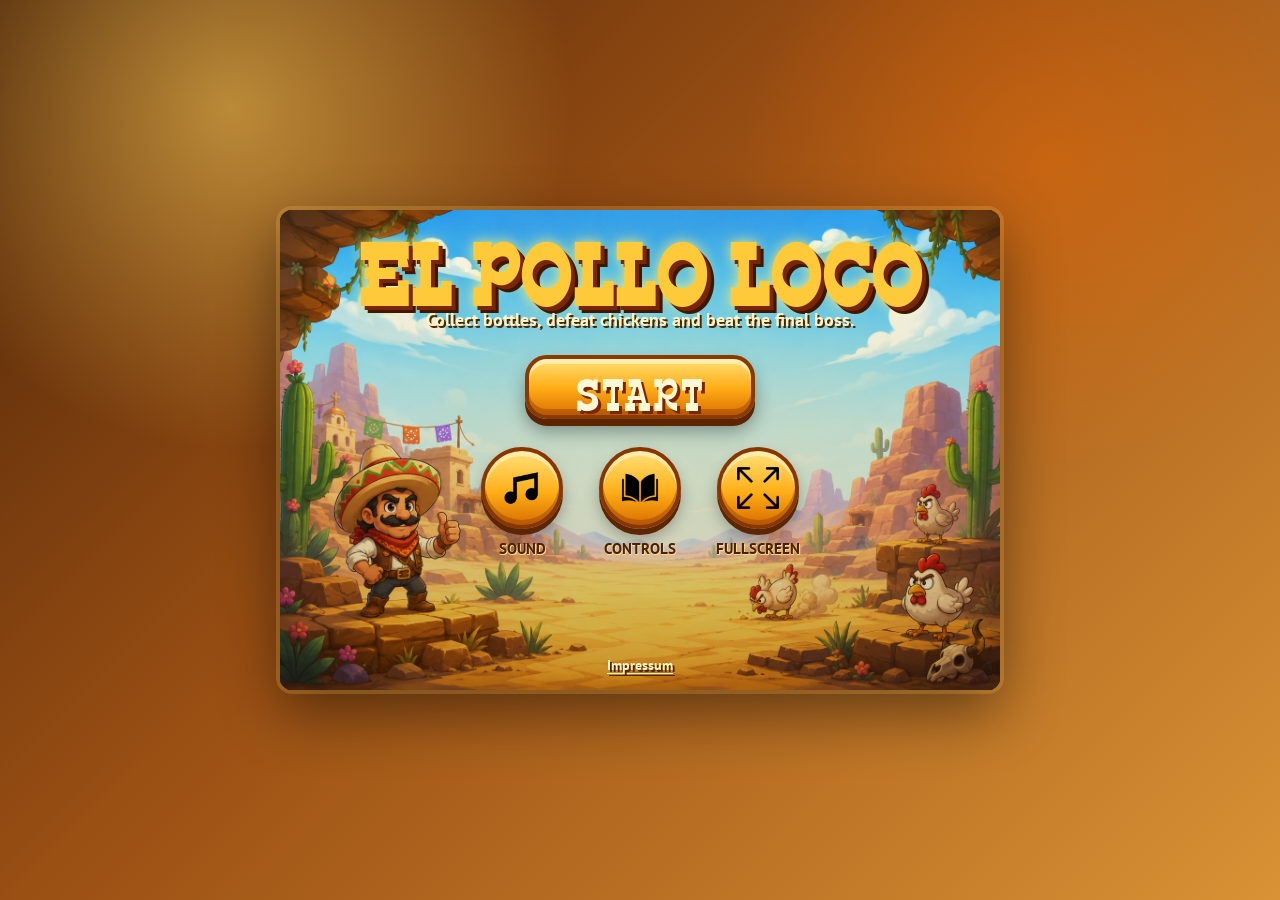
==== index.html @ 1c361ea6 "add accessible impressum page" ====
<!doctype html>
<html lang="en">
  <head>
    <meta charset="UTF-8" />

    <meta name="viewport" content="width=device-width, initial-scale=1.0" />

    <title>El Pollo Loco</title>

    <link
      rel="icon"
      type="image/png"
      href="./favicon/favicon-96x96.png"
      sizes="96x96"
    />

    <link rel="icon" type="image/svg+xml" href="./favicon/favicon.svg" />

    <link rel="shortcut icon" href="./favicon/favicon.ico" />

    <link
      rel="apple-touch-icon"
      sizes="180x180"
      href="./favicon/apple-touch-icon.png"
    />

    <meta name="apple-mobile-web-app-title" content="El Pollo Loco" />

    <link rel="manifest" href="./favicon/site.webmanifest" />

    <link rel="stylesheet" href="./style.css" />

    <link rel="stylesheet" href="./css/menu.css" />

    <link rel="stylesheet" href="./css/dialog.css" />

    <link rel="stylesheet" href="./css/responsive.css" />
  </head>

  <body onload="showStartScreen()">
    <div id="game-container">
      <canvas id="canvas" width="720" height="480" tabindex="0"></canvas>

      <button
        id="game-sound-button"
        class="game-sound-button hidden"
        type="button"
        aria-label="Turn sound off"
        aria-pressed="false"
        title="Turn sound off"
        onclick="toggleSound()"
      >
        <img id="game-sound-icon" src="symbols/music_on.png" alt="" />
      </button>

      <div id="game-overlay" class="game-overlay">
        <div class="menu-layer">
          <h1 id="overlay-title" class="game-title">El Pollo Loco</h1>

          <p id="overlay-message" class="game-subtitle">
            Collect bottles, defeat chickens and beat the final boss.
          </p>

          <div class="main-actions">
            <button
              id="start-button"
              class="menu-button start-button"
              type="button"
              onclick="startGame()"
            >
              Start
            </button>

            <button
              id="restart-button"
              class="menu-button hidden"
              type="button"
              onclick="restartGame()"
            >
              Restart
            </button>

            <button
              id="home-button"
              class="menu-button hidden"
              type="button"
              onclick="goToHomeScreen()"
            >
              Home
            </button>
          </div>

          <div class="round-actions">
            <button
              id="sound-button"
              class="round-button"
              type="button"
              aria-label="Turn sound off"
              aria-pressed="false"
              title="Turn sound off"
              onclick="toggleSound()"
            >
              <img id="sound-icon" src="symbols/music_on.png" alt="" />

              <span>Sound</span>
            </button>

            <button
              id="controls-button"
              class="round-button"
              type="button"
              aria-label="Show controls"
              aria-controls="controls-dialog"
              aria-expanded="false"
              title="Show controls"
              onclick="toggleControlsDialog()"
            >
              <img src="symbols/help_open.png" alt="" />

              <span>Controls</span>
            </button>

            <button
              id="fullscreen-button"
              class="round-button"
              type="button"
              aria-label="Enter fullscreen"
              title="Enter fullscreen"
              onclick="toggleFullscreen()"
            >
              <img
                id="fullscreen-icon"
                src="symbols/enter-fullscreen.png"
                alt=""
              />

              <span>Fullscreen</span>
            </button>
          </div>

          <a class="legal-link" href="./impressum.html">Impressum</a>
        </div>

        <div
          id="controls-dialog"
          class="controls-dialog hidden"
          role="dialog"
          aria-modal="true"
          aria-labelledby="controls-dialog-title"
          tabindex="-1"
          onclick="handleControlsBackdropClick(event)"
          onkeydown="handleControlsDialogKeydown(event)"
        >
          <div class="controls-card">
            <button
              id="controls-close-button"
              class="controls-close-button"
              type="button"
              aria-label="Close controls"
              title="Close controls"
              onclick="closeControlsDialog()"
            >
              ×
            </button>

            <h2 id="controls-dialog-title">Controls</h2>

            <p class="controls-description">
              Use the keyboard or touch buttons to help Pepe defeat the
              chickens.
            </p>

            <div class="controls-content">
              <div class="control-group">
                <strong>Move</strong>

                <div class="key-row">
                  <span class="key">←</span>
                  <span class="key">→</span>
                </div>

                <p>Walk left or right</p>
              </div>

              <div class="control-group">
                <strong>Jump</strong>

                <div class="key-row">
                  <span class="key wide-key"> Space </span>
                </div>

                <p>Jump on enemies</p>
              </div>

              <div class="control-group">
                <strong>Throw</strong>

                <div class="key-row">
                  <span class="key">D</span>
                </div>

                <p>Throw a bottle</p>
              </div>
            </div>

            <p class="controls-hint">
              Collect bottles before fighting the endboss.
            </p>
          </div>
        </div>
      </div>

      <div id="touch-controls" class="touch-controls">
        <div class="touch-group touch-left">
          <button
            class="touch-button"
            type="button"
            data-icon="‹"
            aria-label="Move left"
            onpointerdown="setTouchKey('LEFT', true, event)"
            onpointerup="setTouchKey('LEFT', false, event)"
            onpointerleave="setTouchKey('LEFT', false, event)"
            onpointercancel="setTouchKey('LEFT', false, event)"
          ></button>

          <button
            class="touch-button"
            type="button"
            data-icon="›"
            aria-label="Move right"
            onpointerdown="setTouchKey('RIGHT', true, event)"
            onpointerup="setTouchKey('RIGHT', false, event)"
            onpointerleave="setTouchKey('RIGHT', false, event)"
            onpointercancel="setTouchKey('RIGHT', false, event)"
          ></button>
        </div>

        <div class="touch-group touch-right">
          <button
            class="touch-button"
            type="button"
            data-icon="▲"
            aria-label="Jump"
            onpointerdown="setTouchKey('JUMP', true, event)"
            onpointerup="setTouchKey('JUMP', false, event)"
            onpointerleave="setTouchKey('JUMP', false, event)"
            onpointercancel="setTouchKey('JUMP', false, event)"
          ></button>

          <button
            class="touch-button throw-button"
            type="button"
            data-icon="D"
            aria-label="Throw bottle"
            onpointerdown="setTouchKey('THROW', true, event)"
            onpointerup="setTouchKey('THROW', false, event)"
            onpointerleave="setTouchKey('THROW', false, event)"
            onpointercancel="setTouchKey('THROW', false, event)"
          ></button>
        </div>
      </div>
    </div>

    <div id="rotate-message" class="rotate-message">
      <div class="rotate-card">
        <div class="rotate-icon">↻</div>

        <h2>Rotate to landscape</h2>

        <p>Please turn your phone horizontally to play.</p>
      </div>
    </div>

    <script src="models/drawable-object.class.js"></script>
    <script src="models/movable-object.class.js"></script>
    <script src="models/background.class.js"></script>
    <script src="models/cloud.class.js"></script>
    <script src="models/chicken.class.js"></script>
    <script src="models/chick.class.js"></script>
    <script src="models/endboss.class.js"></script>
    <script src="models/statusbar.class.js"></script>
    <script src="models/throwable-object.class.js"></script>
    <script src="models/collectable-object.class.js"></script>
    <script src="models/character.class.js"></script>
    <script src="models/keyboard.class.js"></script>
    <script src="models/level.class.js"></script>
    <script src="models/collision-manager.class.js"></script>
    <script src="models/world.class.js"></script>
    <script src="levels/level1.js"></script>
    <script src="js/audio-manager.js"></script>
    <script src="js/game.js"></script>
    <script src="js/game-ui.js"></script>
  </body>
</html>
---- style.css ----
@font-face {
  font-family: "GameFont";
  src: url("./fonts/edmunds/edmunds.ttf") format("truetype");
}

@font-face {
  font-family: "GameText";
  src: url("./fonts/PT_Sans/PTSans-Bold.ttf") format("truetype");
}

* {
  margin: 0;
  padding: 0;
  box-sizing: border-box;
}

html,
body {
  width: 100%;
  height: 100%;
  overflow: hidden;
}

body {
  min-height: 100vh;
  min-height: 100dvh;
  display: flex;
  justify-content: center;
  align-items: center;
  font-family: GameText, Arial, Helvetica, sans-serif;
  background:
    radial-gradient(
      circle at 18% 12%,
      rgba(255, 210, 92, 0.55),
      transparent 26%
    ),
    radial-gradient(
      circle at 82% 18%,
      rgba(255, 111, 0, 0.35),
      transparent 24%
    ),
    linear-gradient(135deg, #4c2408 0%, #9a4f13 42%, #d99235 100%);
}

button {
  font: inherit;
}

button,
[role="button"] {
  cursor: pointer;
}

#game-container {
  position: relative;
  width: 720px;
  height: 480px;
  aspect-ratio: 3 / 2;
  overflow: hidden;
  border-radius: 12px;
  background:
    radial-gradient(
      circle at center,
      rgba(255, 187, 75, 0.18),
      transparent 45%
    ),
    linear-gradient(180deg, #6d3109, #1b0f06);
  box-shadow:
    0 0 0 4px rgba(255, 194, 87, 0.22),
    0 22px 60px rgba(0, 0, 0, 0.48);
}

canvas {
  display: block;
  width: 100%;
  height: 100%;
}

.hidden {
  display: none !important;
}
---- css/menu.css ----
.game-overlay {
  position: absolute;
  inset: 0;
  z-index: 10;
  display: flex;
  justify-content: center;
  align-items: center;
  background-position: center;
  background-size: cover;
  background-repeat: no-repeat;
}

.game-overlay::before {
  content: "";
  position: absolute;
  inset: 0;
  background: linear-gradient(
    180deg,
    rgba(255, 205, 90, 0.08),
    rgba(0, 0, 0, 0.2)
  );
}

.menu-layer {
  position: relative;
  z-index: 1;
  width: 100%;
  height: 100%;
  padding: 24px 0 18px;
  display: flex;
  flex-direction: column;
  align-items: center;
  text-align: center;
}

.game-title {
  font-family: GameFont, GameText, Arial, sans-serif;
  font-size: 76px;
  line-height: 0.9;
  letter-spacing: 2px;
  color: #ffca3a;
  text-transform: uppercase;
  text-shadow:
    4px 4px 0 #7a2600,
    7px 7px 0 #3f1700,
    0 0 14px rgba(255, 238, 120, 0.9);
}

.game-subtitle {
  max-width: 520px;
  margin-top: 6px;
  color: #fff4c2;
  font-size: 18px;
  text-shadow: 2px 2px 0 #4d2500;
}

.main-actions {
  margin-top: 24px;
  display: flex;
  justify-content: center;
  gap: 14px;
}

.menu-button {
  min-width: 230px;
  height: 64px;
  border: 4px solid #8a3900;
  border-radius: 22px;
  background: linear-gradient(180deg, #ffe174 0%, #ffad16 52%, #dc6f00 100%);
  color: #fff8d6;
  font-family: GameFont, GameText, Arial, sans-serif;
  font-size: 40px;
  letter-spacing: 2px;
  text-transform: uppercase;
  text-shadow: 3px 3px 0 #7a2600;
  box-shadow:
    inset 0 5px 0 rgba(255, 255, 255, 0.45),
    inset 0 -6px 0 rgba(118, 48, 0, 0.35),
    0 7px 0 #5c2400,
    0 12px 18px rgba(0, 0, 0, 0.35);
}

.menu-button:hover {
  transform: translateY(-2px);
  filter: brightness(1.08);
}

.menu-button:active {
  transform: translateY(4px);
  box-shadow:
    inset 0 4px 0 rgba(255, 255, 255, 0.35),
    inset 0 -4px 0 rgba(118, 48, 0, 0.35),
    0 3px 0 #5c2400;
}

.round-actions {
  margin-top: 28px;
  display: flex;
  justify-content: center;
  gap: 36px;
}

.round-button {
  position: relative;
  width: 82px;
  min-width: 82px;
  height: 82px;
  border: 4px solid #873600;
  border-radius: 50%;
  display: flex;
  justify-content: center;
  align-items: center;
  background: linear-gradient(180deg, #ffe27a 0%, #ffaf18 55%, #d96d00 100%);
  box-shadow:
    inset 0 5px 0 rgba(255, 255, 255, 0.4),
    inset 0 -5px 0 rgba(117, 47, 0, 0.35),
    0 6px 0 #5d2500,
    0 10px 15px rgba(0, 0, 0, 0.28);
}

.round-button:hover {
  transform: translateY(-2px);
  filter: brightness(1.08);
}

.round-button:active {
  transform: translateY(4px);
  box-shadow:
    inset 0 4px 0 rgba(255, 255, 255, 0.3),
    inset 0 -4px 0 rgba(117, 47, 0, 0.35),
    0 2px 0 #5d2500;
}

.round-button img {
  width: 42px;
  height: 42px;
  object-fit: contain;
  pointer-events: none;
}

.round-button span {
  position: absolute;
  top: 88px;
  left: 50%;
  transform: translateX(-50%);
  color: #4b2100;
  font-size: 15px;
  text-transform: uppercase;
  white-space: nowrap;
  text-shadow:
    1px 1px 0 #ffd987,
    0 1px 0 #ffd987;
}

.legal-link {
  position: absolute;
  bottom: 13px;
  left: 50%;
  transform: translateX(-50%);
  padding: 5px 12px;
  border-radius: 10px;
  color: #fff4c2;
  font-size: 14px;
  line-height: 1;
  text-decoration: underline;
  text-underline-offset: 3px;
  text-shadow: 2px 2px 0 #4d2500;
  transition:
    background-color 120ms ease,
    color 120ms ease;
}

.legal-link:hover {
  background: rgba(75, 33, 0, 0.65);
  color: #ffffff;
}

.legal-link:focus-visible {
  outline: 3px solid #fff3b4;
  outline-offset: 3px;
}

.game-sound-button {
  position: absolute;
  top: 12px;
  right: 12px;
  z-index: 7;
  width: 52px;
  height: 52px;
  border: 3px solid #873600;
  border-radius: 50%;
  display: flex;
  justify-content: center;
  align-items: center;
  background: linear-gradient(180deg, #ffe27a 0%, #ffaf18 55%, #d96d00 100%);
  cursor: pointer;
  touch-action: manipulation;
  -webkit-tap-highlight-color: transparent;
  box-shadow:
    inset 0 4px 0 rgba(255, 255, 255, 0.4),
    inset 0 -4px 0 rgba(117, 47, 0, 0.35),
    0 4px 0 #5d2500,
    0 8px 14px rgba(0, 0, 0, 0.3);
}

.game-sound-button:hover {
  transform: translateY(-1px);
  filter: brightness(1.08);
}

.game-sound-button:active {
  transform: translateY(3px);
  box-shadow:
    inset 0 3px 0 rgba(255, 255, 255, 0.3),
    inset 0 -3px 0 rgba(117, 47, 0, 0.35),
    0 1px 0 #5d2500;
}

.game-sound-button img {
  width: 29px;
  height: 29px;
  object-fit: contain;
  pointer-events: none;
}

@media (max-width: 760px) and (min-aspect-ratio: 1 / 1) {
  .legal-link {
    bottom: 8px;
    padding: 4px 10px;
    font-size: 12px;
  }
}
---- css/dialog.css ----
.controls-dialog {
  position: absolute;
  inset: 0;
  z-index: 20;
  padding: 24px;
  display: flex;
  justify-content: center;
  align-items: center;
  background: rgba(37, 16, 3, 0.76);
  backdrop-filter: blur(3px);
}

.controls-card {
  position: relative;
  width: min(520px, 100%);
  max-height: 100%;
  padding: 28px 30px 24px;
  overflow-y: auto;
  border: 4px solid #7e3a00;
  border-radius: 24px;
  background: linear-gradient(180deg, #ffe6a1 0%, #efb758 100%);
  color: #4b2100;
  text-align: center;
  box-shadow:
    inset 0 4px 0 rgba(255, 255, 255, 0.45),
    inset 0 -5px 0 rgba(117, 47, 0, 0.24),
    0 8px 0 #572200,
    0 18px 36px rgba(0, 0, 0, 0.45);
}

.controls-card h2 {
  margin: 0;
  color: #9a3600;
  font-family: GameFont, GameText, Arial, sans-serif;
  font-size: 44px;
  line-height: 1;
  letter-spacing: 2px;
  text-transform: uppercase;
  text-shadow: 2px 2px 0 #ffdb7a;
}

.controls-description {
  max-width: 400px;
  margin: 8px auto 20px;
  font-size: 16px;
  line-height: 1.4;
}

.controls-close-button {
  position: absolute;
  top: 10px;
  right: 12px;
  width: 42px;
  height: 42px;
  border: 3px solid #7e3a00;
  border-radius: 50%;
  background: linear-gradient(180deg, #ffcf55, #e57b00);
  color: #5c2400;
  font-size: 31px;
  font-weight: 900;
  line-height: 30px;
  box-shadow:
    inset 0 3px 0 rgba(255, 255, 255, 0.35),
    0 3px 0 #5c2400;
}

.controls-close-button:hover {
  filter: brightness(1.08);
}

.controls-close-button:active {
  transform: translateY(2px);
  box-shadow:
    inset 0 2px 0 rgba(255, 255, 255, 0.3),
    0 1px 0 #5c2400;
}

.controls-close-button:focus-visible,
.controls-dialog button:focus-visible {
  outline: 4px solid #fff3b4;
  outline-offset: 3px;
}

.controls-content {
  display: grid;
  grid-template-columns: repeat(3, minmax(0, 1fr));
  gap: 14px;
}

.control-group {
  min-height: 150px;
  padding: 16px 10px;
  border: 3px solid rgba(126, 58, 0, 0.7);
  border-radius: 16px;
  background: rgba(255, 244, 199, 0.72);
}

.control-group strong {
  display: block;
  margin-bottom: 12px;
  color: #7c2d00;
  font-size: 17px;
  letter-spacing: 1px;
  text-transform: uppercase;
}

.control-group p {
  margin-top: 13px;
  font-size: 13px;
  line-height: 1.3;
}

.key-row {
  min-height: 40px;
  display: flex;
  justify-content: center;
  align-items: center;
  gap: 7px;
}

.key {
  min-width: 42px;
  height: 36px;
  padding: 5px 10px;
  border: 3px solid #7a3900;
  border-radius: 9px;
  background: #fff2c6;
  color: #4b2100;
  font-size: 20px;
  line-height: 21px;
  box-shadow:
    inset 0 2px 0 rgba(255, 255, 255, 0.75),
    0 3px 0 #8b4a0a;
}

.wide-key {
  min-width: 92px;
}

.controls-hint {
  margin-top: 18px;
  padding: 9px 14px;
  border-radius: 12px;
  background: rgba(133, 58, 0, 0.12);
  font-size: 14px;
  line-height: 1.35;
}

@media (max-width: 760px) and (min-aspect-ratio: 1 / 1) {
  .controls-dialog {
    padding: 12px;
  }

  .controls-card {
    width: min(470px, 92%);
    padding: 16px 18px 14px;
  }

  .controls-card h2 {
    font-size: 32px;
  }

  .controls-description {
    margin-bottom: 12px;
    font-size: 13px;
  }

  .controls-close-button {
    top: 7px;
    right: 8px;
    width: 36px;
    height: 36px;
    font-size: 26px;
  }

  .controls-content {
    gap: 8px;
  }

  .control-group {
    min-height: 112px;
    padding: 10px 6px;
  }

  .control-group strong {
    margin-bottom: 7px;
    font-size: 14px;
  }

  .control-group p {
    margin-top: 8px;
    font-size: 11px;
  }

  .controls-hint {
    margin-top: 10px;
    padding: 6px 10px;
    font-size: 12px;
  }
}
---- css/responsive.css ----
.touch-controls {
  display: none;
  position: absolute;
  inset: 0;
  z-index: 5;
  pointer-events: none;
  user-select: none;
  touch-action: none;
}

.touch-group {
  position: absolute;
  bottom: max(18px, env(safe-area-inset-bottom));
  display: flex;
  gap: 18px;
  pointer-events: auto;
}

.touch-left {
  left: max(22px, env(safe-area-inset-left));
}

.touch-right {
  right: max(22px, env(safe-area-inset-right));
}

.touch-button {
  position: relative;
  width: 78px;
  height: 78px;
  border: 5px solid #873600;
  border-radius: 50%;
  background:
    radial-gradient(
      circle at 35% 25%,
      rgba(255, 255, 255, 0.58),
      transparent 28%
    ),
    linear-gradient(180deg, #ffe27a 0%, #ffaf18 55%, #d96d00 100%);
  color: #4b2100;
  font-family: GameText, Arial, sans-serif;
  user-select: none;
  touch-action: none;
  -webkit-tap-highlight-color: transparent;
  box-shadow:
    inset 0 5px 0 rgba(255, 255, 255, 0.35),
    inset 0 -6px 0 rgba(117, 47, 0, 0.38),
    0 7px 0 #5d2500,
    0 12px 18px rgba(0, 0, 0, 0.32);
}

.touch-button::before {
  content: attr(data-icon);
  position: absolute;
  inset: 0;
  padding-bottom: 5px;
  display: flex;
  justify-content: center;
  align-items: center;
  color: #4b2100;
  font-size: 52px;
  font-weight: 900;
  line-height: 1;
  text-shadow:
    2px 2px 0 rgba(255, 222, 130, 0.95),
    0 2px 0 rgba(255, 222, 130, 0.95);
}

.throw-button::before {
  padding-bottom: 1px;
  font-size: 31px;
  letter-spacing: 1px;
}

.touch-button:active {
  transform: translateY(5px) scale(0.96);
  filter: brightness(1.08);
  box-shadow:
    inset 0 4px 0 rgba(255, 255, 255, 0.25),
    inset 0 -4px 0 rgba(117, 47, 0, 0.35),
    0 3px 0 #5d2500,
    0 7px 12px rgba(0, 0, 0, 0.25);
}

.rotate-message {
  display: none;
  position: fixed;
  inset: 0;
  z-index: 999;
  justify-content: center;
  align-items: center;
  padding: 24px;
  background:
    radial-gradient(circle at top, rgba(255, 183, 3, 0.2), transparent 35%),
    linear-gradient(180deg, #1b0f06, #000);
  color: #fff;
  text-align: center;
}

.rotate-card {
  max-width: 340px;
  padding: 30px 26px;
  border: 4px solid #ffb703;
  border-radius: 24px;
  background: rgba(40, 20, 8, 0.92);
  box-shadow:
    inset 0 4px 0 rgba(255, 255, 255, 0.12),
    0 16px 44px rgba(0, 0, 0, 0.5);
}

.rotate-icon {
  margin-bottom: 14px;
  color: #ffcc4d;
  font-size: 64px;
  line-height: 1;
}

.rotate-card h2 {
  margin-bottom: 10px;
  color: #ffcc4d;
  font-size: 28px;
  text-transform: uppercase;
  text-shadow: 2px 2px 0 #4d2500;
}

.rotate-card p {
  color: #fff4c2;
  font-size: 17px;
  line-height: 1.4;
}

@media (max-aspect-ratio: 3 / 2) {
  #game-container {
    width: min(720px, 100vw);
    height: auto;
  }
}

@media (min-aspect-ratio: 3 / 2) {
  #game-container {
    width: auto;
    height: min(480px, 100vh);
    height: min(480px, 100dvh);
  }
}

@media (pointer: coarse) and (min-aspect-ratio: 1 / 1) {
  .touch-controls {
    display: block;
  }
}

@media (pointer: coarse) and (max-aspect-ratio: 1 / 1) {
  .rotate-message {
    display: flex;
  }

  #game-container {
    display: none;
  }
}

@media (pointer: fine) {
  .touch-controls {
    display: none;
  }
}

@media (max-width: 760px) and (min-aspect-ratio: 1 / 1) {
  .game-title {
    font-size: 52px;
  }

  .game-subtitle {
    font-size: 14px;
  }

  .main-actions {
    margin-top: 10px;
  }

  .menu-button {
    min-width: 180px;
    height: 52px;
    font-size: 30px;
  }

  .round-actions {
    margin-top: 16px;
    gap: 24px;
  }

  .round-button {
    width: 62px;
    min-width: 62px;
    height: 62px;
  }

  .round-button img {
    width: 32px;
    height: 32px;
  }

  .round-button span {
    top: 68px;
    font-size: 12px;
  }

  .game-sound-button {
    top: 8px;
    right: 8px;
    width: 44px;
    height: 44px;
  }

  .game-sound-button img {
    width: 25px;
    height: 25px;
  }

  .touch-group {
    bottom: max(14px, env(safe-area-inset-bottom));
    gap: 14px;
  }

  .touch-left {
    left: max(16px, env(safe-area-inset-left));
  }

  .touch-right {
    right: max(16px, env(safe-area-inset-right));
  }

  .touch-button {
    width: 68px;
    height: 68px;
  }

  .touch-button::before {
    padding-bottom: 5px;
    font-size: 46px;
  }

  .throw-button::before {
    padding-bottom: 1px;
    font-size: 28px;
  }
}

@media (max-height: 430px) and (pointer: coarse) and (min-aspect-ratio: 1 / 1) {
  .touch-button {
    width: 62px;
    height: 62px;
  }

  .touch-button::before {
    padding-bottom: 4px;
    font-size: 40px;
  }

  .throw-button::before {
    padding-bottom: 0;
    font-size: 24px;
  }

  .touch-group {
    bottom: max(10px, env(safe-area-inset-bottom));
  }
}
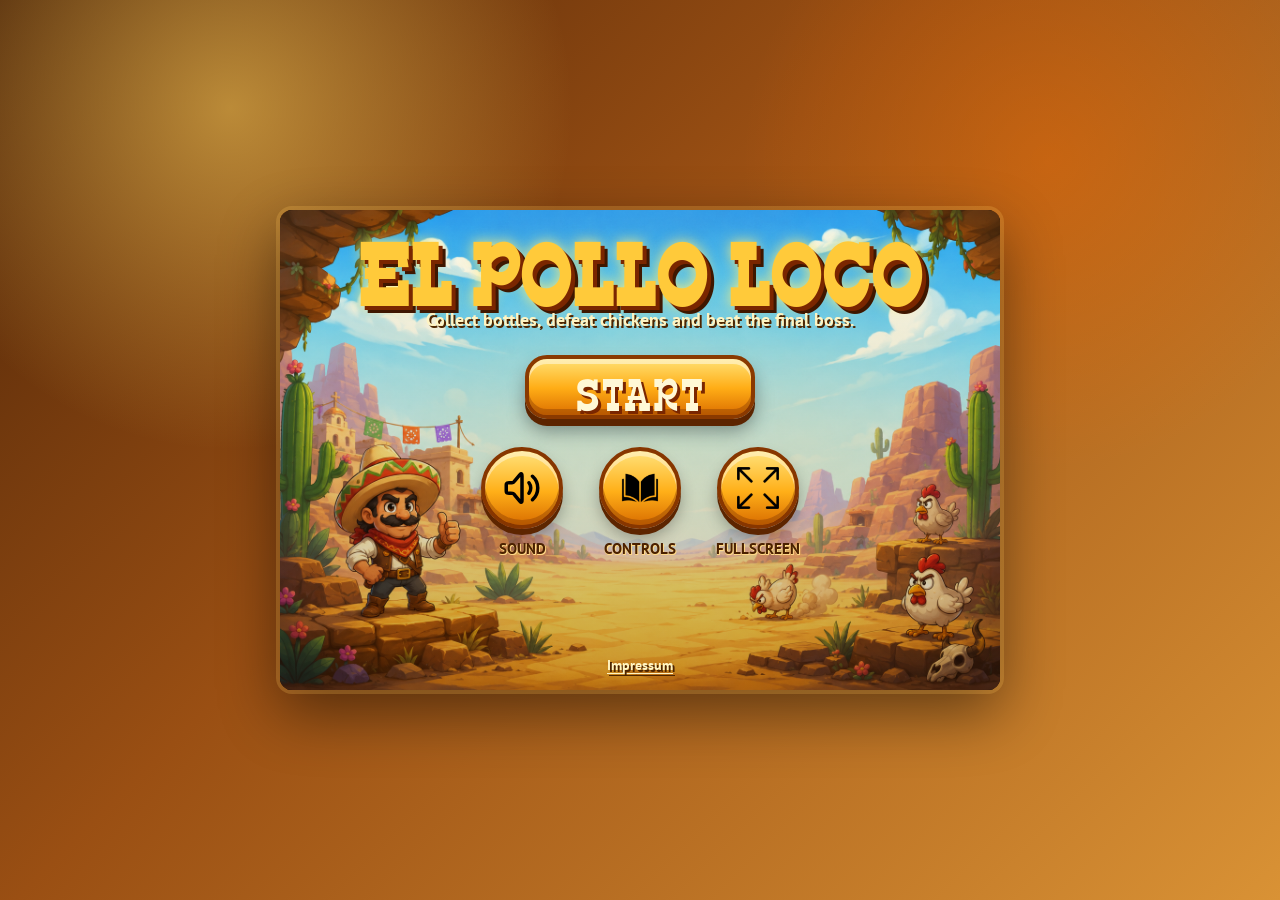
==== commit 4a3cd7e0: "feat: add pause menu and pause-safe game timers" ====
--- a/index.html
+++ b/index.html
@@ -40,6 +40,19 @@
   <body onload="showStartScreen()">
     <div id="game-container">
       <canvas id="canvas" width="720" height="480" tabindex="0"></canvas>
+
+      <button
+        id="game-menu-button"
+        class="game-menu-button hidden"
+        type="button"
+        aria-label="Pause game"
+        aria-controls="pause-dialog"
+        aria-expanded="false"
+        title="Pause game"
+        onclick="pauseGame()"
+      >
+        <img src="./img/symbol/pause.svg" alt="" />
+      </button>
 
       <button
         id="game-sound-button"
@@ -50,7 +63,7 @@
         title="Turn sound off"
         onclick="toggleSound()"
       >
-        <img id="game-sound-icon" src="symbols/music_on.png" alt="" />
+        <img id="game-sound-icon" src="./img/symbol/volume-on.svg" alt="" />
       </button>
 
       <div id="game-overlay" class="game-overlay">
@@ -100,7 +113,7 @@
               title="Turn sound off"
               onclick="toggleSound()"
             >
-              <img id="sound-icon" src="symbols/music_on.png" alt="" />
+              <img id="sound-icon" src="./img/symbol/volume-on.svg" alt="" />
 
               <span>Sound</span>
             </button>
@@ -206,6 +219,49 @@
             <p class="controls-hint">
               Collect bottles before fighting the endboss.
             </p>
+          </div>
+        </div>
+      </div>
+
+      <div
+        id="pause-dialog"
+        class="pause-dialog hidden"
+        role="dialog"
+        aria-modal="true"
+        aria-labelledby="pause-dialog-title"
+        tabindex="-1"
+        onkeydown="handlePauseDialogKeydown(event)"
+      >
+        <div class="pause-card">
+          <h2 id="pause-dialog-title">Paused</h2>
+
+          <p>The game is paused.</p>
+
+          <div class="pause-actions">
+            <button
+              id="resume-button"
+              class="pause-action-button"
+              type="button"
+              onclick="resumeGame()"
+            >
+              Resume
+            </button>
+
+            <button
+              class="pause-action-button"
+              type="button"
+              onclick="restartGame()"
+            >
+              Restart
+            </button>
+
+            <button
+              class="pause-action-button"
+              type="button"
+              onclick="goToHomeScreen()"
+            >
+              Home
+            </button>
           </div>
         </div>
       </div>
--- a/css/menu.css
+++ b/css/menu.css
@@ -223,10 +223,72 @@
   pointer-events: none;
 }
 
+.game-menu-button {
+  position: absolute;
+  top: 12px;
+  left: 12px;
+  z-index: 7;
+  width: 52px;
+  height: 52px;
+  border: 3px solid #873600;
+  border-radius: 50%;
+  display: flex;
+  justify-content: center;
+  align-items: center;
+  background: linear-gradient(180deg, #ffe27a 0%, #ffaf18 55%, #d96d00 100%);
+  color: #4b2100;
+  cursor: pointer;
+  touch-action: manipulation;
+  -webkit-tap-highlight-color: transparent;
+  box-shadow:
+    inset 0 4px 0 rgba(255, 255, 255, 0.4),
+    inset 0 -4px 0 rgba(117, 47, 0, 0.35),
+    0 4px 0 #5d2500,
+    0 8px 14px rgba(0, 0, 0, 0.3);
+}
+
+.game-menu-button img {
+  width: 29px;
+  height: 29px;
+  object-fit: contain;
+  pointer-events: none;
+}
+
+.game-menu-button:hover {
+  transform: translateY(-1px);
+  filter: brightness(1.08);
+}
+
+.game-menu-button:active {
+  transform: translateY(3px);
+  box-shadow:
+    inset 0 3px 0 rgba(255, 255, 255, 0.3),
+    inset 0 -3px 0 rgba(117, 47, 0, 0.35),
+    0 1px 0 #5d2500;
+}
+
+.game-sound-button:focus-visible,
+.game-menu-button:focus-visible {
+  outline: 4px solid #fff3b4;
+  outline-offset: 3px;
+}
+
 @media (max-width: 760px) and (min-aspect-ratio: 1 / 1) {
   .legal-link {
     bottom: 8px;
     padding: 4px 10px;
     font-size: 12px;
   }
-}
+
+  .game-menu-button {
+    top: 8px;
+    left: 8px;
+    width: 44px;
+    height: 44px;
+  }
+
+  .game-menu-button img {
+    width: 25px;
+    height: 25px;
+  }
+}
--- a/css/dialog.css
+++ b/css/dialog.css
@@ -198,3 +198,113 @@
     font-size: 12px;
   }
 }
+
+.pause-dialog {
+  position: absolute;
+  inset: 0;
+  z-index: 30;
+  padding: 24px;
+  display: flex;
+  justify-content: center;
+  align-items: center;
+  background: rgba(37, 16, 3, 0.78);
+  backdrop-filter: blur(4px);
+}
+
+.pause-card {
+  width: min(420px, 100%);
+  padding: 30px;
+  border: 4px solid #7e3a00;
+  border-radius: 24px;
+  background: linear-gradient(180deg, #ffe6a1 0%, #efb758 100%);
+  color: #4b2100;
+  text-align: center;
+  box-shadow:
+    inset 0 4px 0 rgba(255, 255, 255, 0.45),
+    inset 0 -5px 0 rgba(117, 47, 0, 0.24),
+    0 8px 0 #572200,
+    0 18px 36px rgba(0, 0, 0, 0.45);
+}
+
+.pause-card h2 {
+  color: #9a3600;
+  font-family: GameFont, GameText, Arial, sans-serif;
+  font-size: 52px;
+  line-height: 1;
+  letter-spacing: 2px;
+  text-transform: uppercase;
+  text-shadow: 2px 2px 0 #ffdb7a;
+}
+
+.pause-card p {
+  margin-top: 10px;
+  font-size: 17px;
+}
+
+.pause-actions {
+  margin-top: 24px;
+  display: flex;
+  flex-direction: column;
+  gap: 14px;
+}
+
+.pause-action-button {
+  width: 100%;
+  min-height: 54px;
+  border: 3px solid #7e3a00;
+  border-radius: 16px;
+  background: linear-gradient(180deg, #ffe174 0%, #ffad16 55%, #dc6f00 100%);
+  color: #fff8d6;
+  font-family: GameFont, GameText, Arial, sans-serif;
+  font-size: 30px;
+  letter-spacing: 1px;
+  text-transform: uppercase;
+  text-shadow: 2px 2px 0 #7a2600;
+  box-shadow:
+    inset 0 4px 0 rgba(255, 255, 255, 0.4),
+    0 4px 0 #5c2400;
+}
+
+.pause-action-button:hover {
+  transform: translateY(-1px);
+  filter: brightness(1.08);
+}
+
+.pause-action-button:active {
+  transform: translateY(3px);
+  box-shadow: 0 1px 0 #5c2400;
+}
+
+.pause-action-button:focus-visible {
+  outline: 4px solid #ffffff;
+  outline-offset: 3px;
+}
+
+@media (max-width: 760px) and (min-aspect-ratio: 1 / 1) {
+  .pause-dialog {
+    padding: 12px;
+  }
+
+  .pause-card {
+    width: min(350px, 90%);
+    padding: 20px;
+  }
+
+  .pause-card h2 {
+    font-size: 38px;
+  }
+
+  .pause-card p {
+    font-size: 14px;
+  }
+
+  .pause-actions {
+    margin-top: 16px;
+    gap: 10px;
+  }
+
+  .pause-action-button {
+    min-height: 44px;
+    font-size: 24px;
+  }
+}
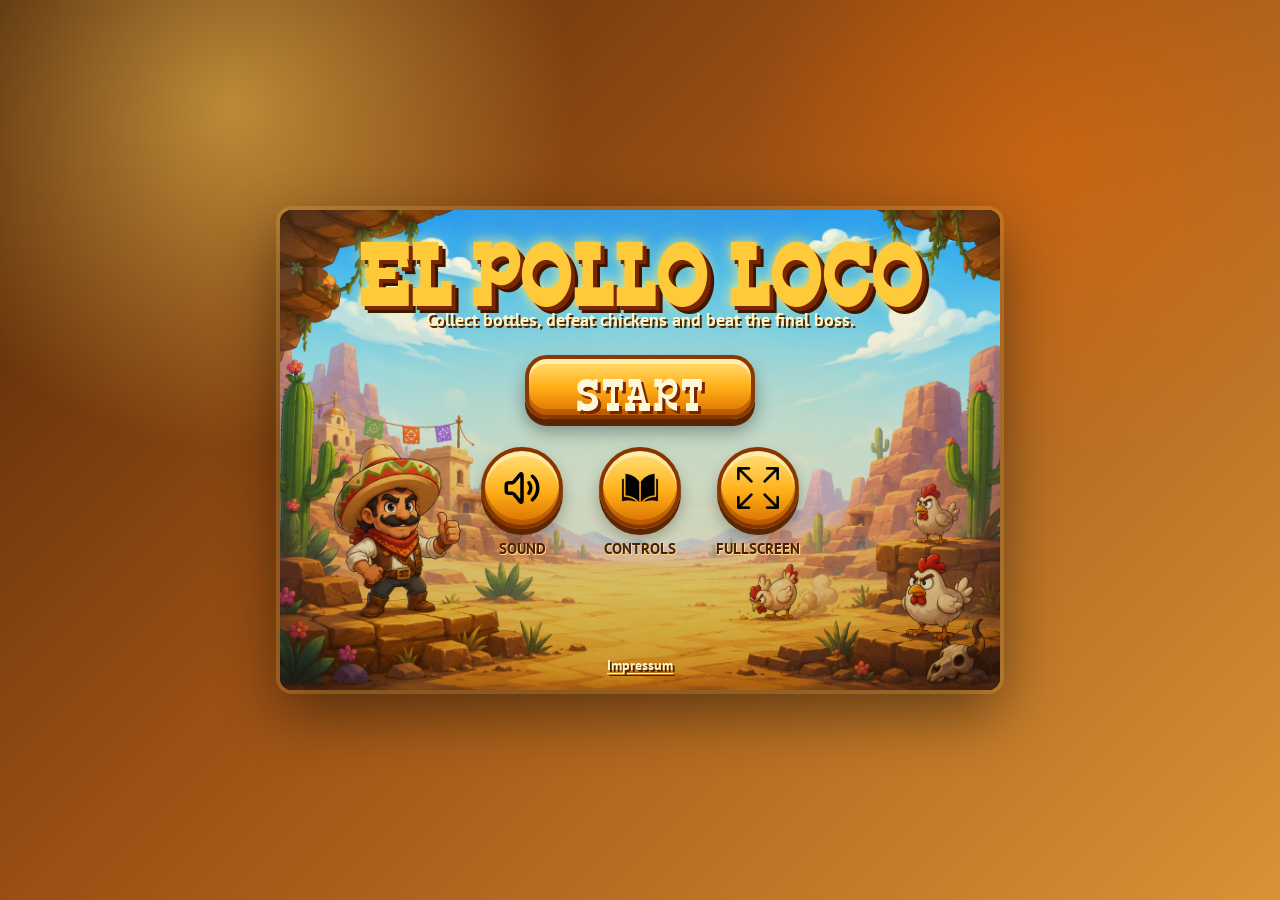
==== commit 4ba19edd: "fix: preserve aspect ratio and improve fullscreen layout" ====
--- a/index.html
+++ b/index.html
@@ -3,18 +3,19 @@
   <head>
     <meta charset="UTF-8" />
 
-    <meta name="viewport" content="width=device-width, initial-scale=1.0" />
+    <meta
+      name="viewport"
+      content="width=device-width, initial-scale=1.0, viewport-fit=cover"
+    />
 
     <title>El Pollo Loco</title>
 
     <link
       rel="icon"
       type="image/png"
+      sizes="96x96"
       href="./favicon/favicon-96x96.png"
-      sizes="96x96"
     />
-
-    <link rel="icon" type="image/svg+xml" href="./favicon/favicon.svg" />
 
     <link rel="shortcut icon" href="./favicon/favicon.ico" />
 
@@ -24,9 +25,9 @@
       href="./favicon/apple-touch-icon.png"
     />
 
+    <link rel="manifest" href="./favicon/site.webmanifest" />
+
     <meta name="apple-mobile-web-app-title" content="El Pollo Loco" />
-
-    <link rel="manifest" href="./favicon/site.webmanifest" />
 
     <link rel="stylesheet" href="./style.css" />
 
@@ -39,7 +40,209 @@
 
   <body onload="showStartScreen()">
     <div id="game-container">
-      <canvas id="canvas" width="720" height="480" tabindex="0"></canvas>
+      <div id="game-stage" class="game-stage">
+        <canvas id="canvas" width="720" height="480" tabindex="0"></canvas>
+
+        <div id="game-overlay" class="game-overlay">
+          <div class="menu-layer">
+            <h1 id="overlay-title" class="game-title">El Pollo Loco</h1>
+
+            <p id="overlay-message" class="game-subtitle">
+              Collect bottles, defeat chickens and beat the final boss.
+            </p>
+
+            <div class="main-actions">
+              <button
+                id="start-button"
+                class="menu-button start-button"
+                type="button"
+                onclick="startGame()"
+              >
+                Start
+              </button>
+
+              <button
+                id="restart-button"
+                class="menu-button hidden"
+                type="button"
+                onclick="restartGame()"
+              >
+                Restart
+              </button>
+
+              <button
+                id="home-button"
+                class="menu-button hidden"
+                type="button"
+                onclick="goToHomeScreen()"
+              >
+                Home
+              </button>
+            </div>
+
+            <div class="round-actions">
+              <button
+                id="sound-button"
+                class="round-button"
+                type="button"
+                aria-label="Turn sound off"
+                aria-pressed="false"
+                title="Turn sound off"
+                onclick="toggleSound()"
+              >
+                <img id="sound-icon" src="./img/symbol/volume-on.svg" alt="" />
+
+                <span>Sound</span>
+              </button>
+
+              <button
+                id="controls-button"
+                class="round-button"
+                type="button"
+                aria-label="Show controls"
+                aria-controls="controls-dialog"
+                aria-expanded="false"
+                title="Show controls"
+                onclick="toggleControlsDialog()"
+              >
+                <img src="symbols/help_open.png" alt="" />
+
+                <span>Controls</span>
+              </button>
+
+              <button
+                id="fullscreen-button"
+                class="round-button"
+                type="button"
+                aria-label="Enter fullscreen"
+                title="Enter fullscreen"
+                onclick="toggleFullscreen()"
+              >
+                <img
+                  id="fullscreen-icon"
+                  src="symbols/enter-fullscreen.png"
+                  alt=""
+                />
+
+                <span>Fullscreen</span>
+              </button>
+            </div>
+
+            <a class="legal-link" href="./impressum.html">Impressum</a>
+          </div>
+
+          <div
+            id="controls-dialog"
+            class="controls-dialog hidden"
+            role="dialog"
+            aria-modal="true"
+            aria-labelledby="controls-dialog-title"
+            tabindex="-1"
+            onclick="handleControlsBackdropClick(event)"
+            onkeydown="handleControlsDialogKeydown(event)"
+          >
+            <div class="controls-card">
+              <button
+                id="controls-close-button"
+                class="controls-close-button"
+                type="button"
+                aria-label="Close controls"
+                title="Close controls"
+                onclick="closeControlsDialog()"
+              >
+                ×
+              </button>
+
+              <h2 id="controls-dialog-title">Controls</h2>
+
+              <p class="controls-description">
+                Use the keyboard or touch buttons to help Pepe defeat the
+                chickens.
+              </p>
+
+              <div class="controls-content">
+                <div class="control-group">
+                  <strong>Move</strong>
+
+                  <div class="key-row">
+                    <span class="key">←</span>
+                    <span class="key">→</span>
+                  </div>
+
+                  <p>Walk left or right</p>
+                </div>
+
+                <div class="control-group">
+                  <strong>Jump</strong>
+
+                  <div class="key-row">
+                    <span class="key wide-key"> Space </span>
+                  </div>
+
+                  <p>Jump on enemies</p>
+                </div>
+
+                <div class="control-group">
+                  <strong>Throw</strong>
+
+                  <div class="key-row">
+                    <span class="key">D</span>
+                  </div>
+
+                  <p>Throw a bottle</p>
+                </div>
+              </div>
+
+              <p class="controls-hint">
+                Collect bottles before fighting the endboss.
+              </p>
+            </div>
+          </div>
+        </div>
+
+        <div
+          id="pause-dialog"
+          class="pause-dialog hidden"
+          role="dialog"
+          aria-modal="true"
+          aria-labelledby="pause-dialog-title"
+          tabindex="-1"
+          onkeydown="handlePauseDialogKeydown(event)"
+        >
+          <div class="pause-card">
+            <h2 id="pause-dialog-title">Paused</h2>
+
+            <p>The game is paused.</p>
+
+            <div class="pause-actions">
+              <button
+                id="resume-button"
+                class="pause-action-button"
+                type="button"
+                onclick="resumeGame()"
+              >
+                Resume
+              </button>
+
+              <button
+                class="pause-action-button"
+                type="button"
+                onclick="restartGame()"
+              >
+                Restart
+              </button>
+
+              <button
+                class="pause-action-button"
+                type="button"
+                onclick="goToHomeScreen()"
+              >
+                Home
+              </button>
+            </div>
+          </div>
+        </div>
+      </div>
 
       <button
         id="game-menu-button"
@@ -65,206 +268,6 @@
       >
         <img id="game-sound-icon" src="./img/symbol/volume-on.svg" alt="" />
       </button>
-
-      <div id="game-overlay" class="game-overlay">
-        <div class="menu-layer">
-          <h1 id="overlay-title" class="game-title">El Pollo Loco</h1>
-
-          <p id="overlay-message" class="game-subtitle">
-            Collect bottles, defeat chickens and beat the final boss.
-          </p>
-
-          <div class="main-actions">
-            <button
-              id="start-button"
-              class="menu-button start-button"
-              type="button"
-              onclick="startGame()"
-            >
-              Start
-            </button>
-
-            <button
-              id="restart-button"
-              class="menu-button hidden"
-              type="button"
-              onclick="restartGame()"
-            >
-              Restart
-            </button>
-
-            <button
-              id="home-button"
-              class="menu-button hidden"
-              type="button"
-              onclick="goToHomeScreen()"
-            >
-              Home
-            </button>
-          </div>
-
-          <div class="round-actions">
-            <button
-              id="sound-button"
-              class="round-button"
-              type="button"
-              aria-label="Turn sound off"
-              aria-pressed="false"
-              title="Turn sound off"
-              onclick="toggleSound()"
-            >
-              <img id="sound-icon" src="./img/symbol/volume-on.svg" alt="" />
-
-              <span>Sound</span>
-            </button>
-
-            <button
-              id="controls-button"
-              class="round-button"
-              type="button"
-              aria-label="Show controls"
-              aria-controls="controls-dialog"
-              aria-expanded="false"
-              title="Show controls"
-              onclick="toggleControlsDialog()"
-            >
-              <img src="symbols/help_open.png" alt="" />
-
-              <span>Controls</span>
-            </button>
-
-            <button
-              id="fullscreen-button"
-              class="round-button"
-              type="button"
-              aria-label="Enter fullscreen"
-              title="Enter fullscreen"
-              onclick="toggleFullscreen()"
-            >
-              <img
-                id="fullscreen-icon"
-                src="symbols/enter-fullscreen.png"
-                alt=""
-              />
-
-              <span>Fullscreen</span>
-            </button>
-          </div>
-
-          <a class="legal-link" href="./impressum.html">Impressum</a>
-        </div>
-
-        <div
-          id="controls-dialog"
-          class="controls-dialog hidden"
-          role="dialog"
-          aria-modal="true"
-          aria-labelledby="controls-dialog-title"
-          tabindex="-1"
-          onclick="handleControlsBackdropClick(event)"
-          onkeydown="handleControlsDialogKeydown(event)"
-        >
-          <div class="controls-card">
-            <button
-              id="controls-close-button"
-              class="controls-close-button"
-              type="button"
-              aria-label="Close controls"
-              title="Close controls"
-              onclick="closeControlsDialog()"
-            >
-              ×
-            </button>
-
-            <h2 id="controls-dialog-title">Controls</h2>
-
-            <p class="controls-description">
-              Use the keyboard or touch buttons to help Pepe defeat the
-              chickens.
-            </p>
-
-            <div class="controls-content">
-              <div class="control-group">
-                <strong>Move</strong>
-
-                <div class="key-row">
-                  <span class="key">←</span>
-                  <span class="key">→</span>
-                </div>
-
-                <p>Walk left or right</p>
-              </div>
-
-              <div class="control-group">
-                <strong>Jump</strong>
-
-                <div class="key-row">
-                  <span class="key wide-key"> Space </span>
-                </div>
-
-                <p>Jump on enemies</p>
-              </div>
-
-              <div class="control-group">
-                <strong>Throw</strong>
-
-                <div class="key-row">
-                  <span class="key">D</span>
-                </div>
-
-                <p>Throw a bottle</p>
-              </div>
-            </div>
-
-            <p class="controls-hint">
-              Collect bottles before fighting the endboss.
-            </p>
-          </div>
-        </div>
-      </div>
-
-      <div
-        id="pause-dialog"
-        class="pause-dialog hidden"
-        role="dialog"
-        aria-modal="true"
-        aria-labelledby="pause-dialog-title"
-        tabindex="-1"
-        onkeydown="handlePauseDialogKeydown(event)"
-      >
-        <div class="pause-card">
-          <h2 id="pause-dialog-title">Paused</h2>
-
-          <p>The game is paused.</p>
-
-          <div class="pause-actions">
-            <button
-              id="resume-button"
-              class="pause-action-button"
-              type="button"
-              onclick="resumeGame()"
-            >
-              Resume
-            </button>
-
-            <button
-              class="pause-action-button"
-              type="button"
-              onclick="restartGame()"
-            >
-              Restart
-            </button>
-
-            <button
-              class="pause-action-button"
-              type="button"
-              onclick="goToHomeScreen()"
-            >
-              Home
-            </button>
-          </div>
-        </div>
-      </div>
 
       <div id="touch-controls" class="touch-controls">
         <div class="touch-group touch-left">
@@ -345,6 +348,8 @@
     <script src="levels/level1.js"></script>
     <script src="js/audio-manager.js"></script>
     <script src="js/game.js"></script>
+    <script src="js/touch-controls.js"></script>
+    <script src="js/fullscreen.js"></script>
     <script src="js/game-ui.js"></script>
   </body>
 </html>
--- a/style.css
+++ b/style.css
@@ -6,6 +6,21 @@
 @font-face {
   font-family: "GameText";
   src: url("./fonts/PT_Sans/PTSans-Bold.ttf") format("truetype");
+}
+
+:root {
+  --game-max-width: 720px;
+  --game-max-height: 480px;
+  --page-gap: 16px;
+  --safe-top: env(safe-area-inset-top, 0px);
+  --safe-right: env(safe-area-inset-right, 0px);
+  --safe-bottom: env(safe-area-inset-bottom, 0px);
+  --safe-left: env(safe-area-inset-left, 0px);
+  --edge-top: max(var(--page-gap), var(--safe-top));
+  --edge-right: max(var(--page-gap), var(--safe-right));
+  --edge-bottom: max(var(--page-gap), var(--safe-bottom));
+  --edge-left: max(var(--page-gap), var(--safe-left));
+  --fullscreen-toolbar-height: 64px;
 }
 
 * {
@@ -21,13 +36,21 @@
   overflow: hidden;
 }
 
+html {
+  background: #1b0f06;
+}
+
 body {
   min-height: 100vh;
+  min-height: 100svh;
   min-height: 100dvh;
+  padding: var(--edge-top) var(--edge-right) var(--edge-bottom)
+    var(--edge-left);
   display: flex;
   justify-content: center;
   align-items: center;
   font-family: GameText, Arial, Helvetica, sans-serif;
+  overscroll-behavior: none;
   background:
     radial-gradient(
       circle at 18% 12%,
@@ -42,6 +65,13 @@
     linear-gradient(135deg, #4c2408 0%, #9a4f13 42%, #d99235 100%);
 }
 
+body.fullscreen-scroll-lock {
+  position: fixed;
+  inset: 0;
+  width: 100%;
+  overflow: hidden;
+}
+
 button {
   font: inherit;
 }
@@ -53,11 +83,23 @@
 
 #game-container {
   position: relative;
-  width: 720px;
-  height: 480px;
+  flex: 0 0 auto;
+  width: min(var(--game-max-width), 100%);
   aspect-ratio: 3 / 2;
   overflow: hidden;
+  isolation: isolate;
   border-radius: 12px;
+  background: #1b0f06;
+  box-shadow:
+    0 0 0 4px rgba(255, 194, 87, 0.22),
+    0 22px 60px rgba(0, 0, 0, 0.48);
+}
+
+.game-stage {
+  position: absolute;
+  inset: 0;
+  overflow: hidden;
+  border-radius: inherit;
   background:
     radial-gradient(
       circle at center,
@@ -65,17 +107,49 @@
       transparent 45%
     ),
     linear-gradient(180deg, #6d3109, #1b0f06);
-  box-shadow:
-    0 0 0 4px rgba(255, 194, 87, 0.22),
-    0 22px 60px rgba(0, 0, 0, 0.48);
 }
 
 canvas {
+  position: absolute;
+  inset: 0;
   display: block;
   width: 100%;
   height: 100%;
 }
 
+#game-container.fullscreen-active {
+  width: 100vw;
+  height: 100vh;
+  height: 100svh;
+  height: 100dvh;
+  max-width: none;
+  max-height: none;
+  padding: calc(var(--safe-top) + var(--fullscreen-toolbar-height))
+    var(--safe-right) var(--safe-bottom) var(--safe-left);
+  display: grid;
+  place-items: center;
+  container-type: size;
+  aspect-ratio: auto;
+  border-radius: 0;
+  background: #1b0f06;
+  box-shadow: none;
+}
+
+#game-container.pseudo-fullscreen {
+  position: fixed;
+  inset: 0;
+  z-index: 1000;
+}
+
+#game-container.fullscreen-active .game-stage {
+  position: relative;
+  inset: auto;
+  width: min(100cqw, 150cqh);
+  height: min(100cqh, 66.6667cqw);
+  aspect-ratio: 3 / 2;
+  border-radius: 0;
+}
+
 .hidden {
   display: none !important;
 }
--- a/css/responsive.css
+++ b/css/responsive.css
@@ -2,26 +2,27 @@
   display: none;
   position: absolute;
   inset: 0;
-  z-index: 5;
+  z-index: 9;
   pointer-events: none;
   user-select: none;
+  -webkit-user-select: none;
   touch-action: none;
 }
 
 .touch-group {
   position: absolute;
-  bottom: max(18px, env(safe-area-inset-bottom));
+  bottom: max(32px, calc(var(--safe-bottom) + 16px));
   display: flex;
   gap: 18px;
   pointer-events: auto;
 }
 
 .touch-left {
-  left: max(22px, env(safe-area-inset-left));
+  left: max(22px, var(--safe-left));
 }
 
 .touch-right {
-  right: max(22px, env(safe-area-inset-right));
+  right: max(22px, var(--safe-right));
 }
 
 .touch-button {
@@ -39,9 +40,19 @@
     linear-gradient(180deg, #ffe27a 0%, #ffaf18 55%, #d96d00 100%);
   color: #4b2100;
   font-family: GameText, Arial, sans-serif;
+  cursor: pointer;
+  pointer-events: auto;
   user-select: none;
+  -webkit-user-select: none;
   touch-action: none;
+  -webkit-touch-callout: none;
   -webkit-tap-highlight-color: transparent;
+  outline: none;
+  transform: translateZ(0);
+  transition:
+    transform 35ms linear,
+    filter 35ms linear;
+  will-change: transform;
   box-shadow:
     inset 0 5px 0 rgba(255, 255, 255, 0.35),
     inset 0 -6px 0 rgba(117, 47, 0, 0.38),
@@ -61,6 +72,7 @@
   font-size: 52px;
   font-weight: 900;
   line-height: 1;
+  pointer-events: none;
   text-shadow:
     2px 2px 0 rgba(255, 222, 130, 0.95),
     0 2px 0 rgba(255, 222, 130, 0.95);
@@ -72,8 +84,9 @@
   letter-spacing: 1px;
 }
 
+.touch-button.is-pressed,
 .touch-button:active {
-  transform: translateY(5px) scale(0.96);
+  transform: scale(0.94);
   filter: brightness(1.08);
   box-shadow:
     inset 0 4px 0 rgba(255, 255, 255, 0.25),
@@ -89,7 +102,12 @@
   z-index: 999;
   justify-content: center;
   align-items: center;
-  padding: 24px;
+  min-height: 100vh;
+  min-height: 100svh;
+  min-height: 100dvh;
+  padding: max(24px, var(--safe-top)) max(24px, var(--safe-right))
+    max(24px, var(--safe-bottom)) max(24px, var(--safe-left));
+  overflow: hidden;
   background:
     radial-gradient(circle at top, rgba(255, 183, 3, 0.2), transparent 35%),
     linear-gradient(180deg, #1b0f06, #000);
@@ -98,7 +116,7 @@
 }
 
 .rotate-card {
-  max-width: 340px;
+  width: min(340px, 100%);
   padding: 30px 26px;
   border: 4px solid #ffb703;
   border-radius: 24px;
@@ -130,27 +148,39 @@
 }
 
 @media (max-aspect-ratio: 3 / 2) {
-  #game-container {
-    width: min(720px, 100vw);
+  #game-container:not(.fullscreen-active) {
+    width: min(var(--game-max-width), 100%);
     height: auto;
   }
 }
 
 @media (min-aspect-ratio: 3 / 2) {
-  #game-container {
+  #game-container:not(.fullscreen-active) {
     width: auto;
-    height: min(480px, 100vh);
-    height: min(480px, 100dvh);
-  }
-}
-
-@media (pointer: coarse) and (min-aspect-ratio: 1 / 1) {
+    height: min(
+      var(--game-max-height),
+      calc(100vh - var(--edge-top) - var(--edge-bottom))
+    );
+    height: min(
+      var(--game-max-height),
+      calc(100svh - var(--edge-top) - var(--edge-bottom))
+    );
+    height: min(
+      var(--game-max-height),
+      calc(100dvh - var(--edge-top) - var(--edge-bottom))
+    );
+  }
+}
+
+@media (orientation: landscape) and (hover: none),
+  (orientation: landscape) and (any-pointer: coarse) {
   .touch-controls {
     display: block;
   }
 }
 
-@media (pointer: coarse) and (max-aspect-ratio: 1 / 1) {
+@media (orientation: portrait) and (hover: none),
+  (orientation: portrait) and (any-pointer: coarse) {
   .rotate-message {
     display: flex;
   }
@@ -158,15 +188,22 @@
   #game-container {
     display: none;
   }
-}
-
-@media (pointer: fine) {
+
   .touch-controls {
     display: none;
   }
 }
 
-@media (max-width: 760px) and (min-aspect-ratio: 1 / 1) {
+@media (orientation: landscape) and (max-width: 1024px) and (max-height: 600px) {
+  :root {
+    --page-gap: 0px;
+  }
+
+  #game-container {
+    border-radius: 0;
+    box-shadow: none;
+  }
+
   .game-title {
     font-size: 52px;
   }
@@ -206,29 +243,38 @@
     font-size: 12px;
   }
 
+  .game-menu-button,
   .game-sound-button {
-    top: 8px;
-    right: 8px;
+    top: max(8px, var(--safe-top));
     width: 44px;
     height: 44px;
   }
 
+  .game-menu-button {
+    left: max(8px, var(--safe-left));
+  }
+
+  .game-sound-button {
+    right: max(8px, var(--safe-right));
+  }
+
+  .game-menu-button img,
   .game-sound-button img {
     width: 25px;
     height: 25px;
   }
 
   .touch-group {
-    bottom: max(14px, env(safe-area-inset-bottom));
+    bottom: max(30px, calc(var(--safe-bottom) + 14px));
     gap: 14px;
   }
 
   .touch-left {
-    left: max(16px, env(safe-area-inset-left));
+    left: max(16px, var(--safe-left));
   }
 
   .touch-right {
-    right: max(16px, env(safe-area-inset-right));
+    right: max(16px, var(--safe-right));
   }
 
   .touch-button {
@@ -247,7 +293,7 @@
   }
 }
 
-@media (max-height: 430px) and (pointer: coarse) and (min-aspect-ratio: 1 / 1) {
+@media (max-height: 430px) and (orientation: landscape) {
   .touch-button {
     width: 62px;
     height: 62px;
@@ -264,6 +310,56 @@
   }
 
   .touch-group {
-    bottom: max(10px, env(safe-area-inset-bottom));
-  }
-}
+    bottom: max(26px, calc(var(--safe-bottom) + 12px));
+  }
+}
+
+@media (max-height: 360px) and (orientation: landscape) {
+  .touch-group {
+    bottom: max(18px, calc(var(--safe-bottom) + 8px));
+    gap: 10px;
+  }
+
+  .touch-button {
+    width: 54px;
+    height: 54px;
+    border-width: 4px;
+  }
+
+  .touch-button::before {
+    padding-bottom: 3px;
+    font-size: 34px;
+  }
+
+  .throw-button::before {
+    padding-bottom: 0;
+    font-size: 21px;
+  }
+}
+
+#game-container.fullscreen-active .game-menu-button,
+#game-container.fullscreen-active .game-sound-button {
+  top: max(8px, var(--safe-top));
+  width: 48px;
+  height: 48px;
+}
+
+#game-container.fullscreen-active .game-menu-button {
+  left: max(12px, var(--safe-left));
+}
+
+#game-container.fullscreen-active .game-sound-button {
+  right: max(12px, var(--safe-right));
+}
+
+#game-container.fullscreen-active .touch-group {
+  bottom: max(18px, calc(var(--safe-bottom) + 10px));
+}
+
+#game-container.fullscreen-active .touch-left {
+  left: max(16px, calc(var(--safe-left) + 8px));
+}
+
+#game-container.fullscreen-active .touch-right {
+  right: max(16px, calc(var(--safe-right) + 8px));
+}
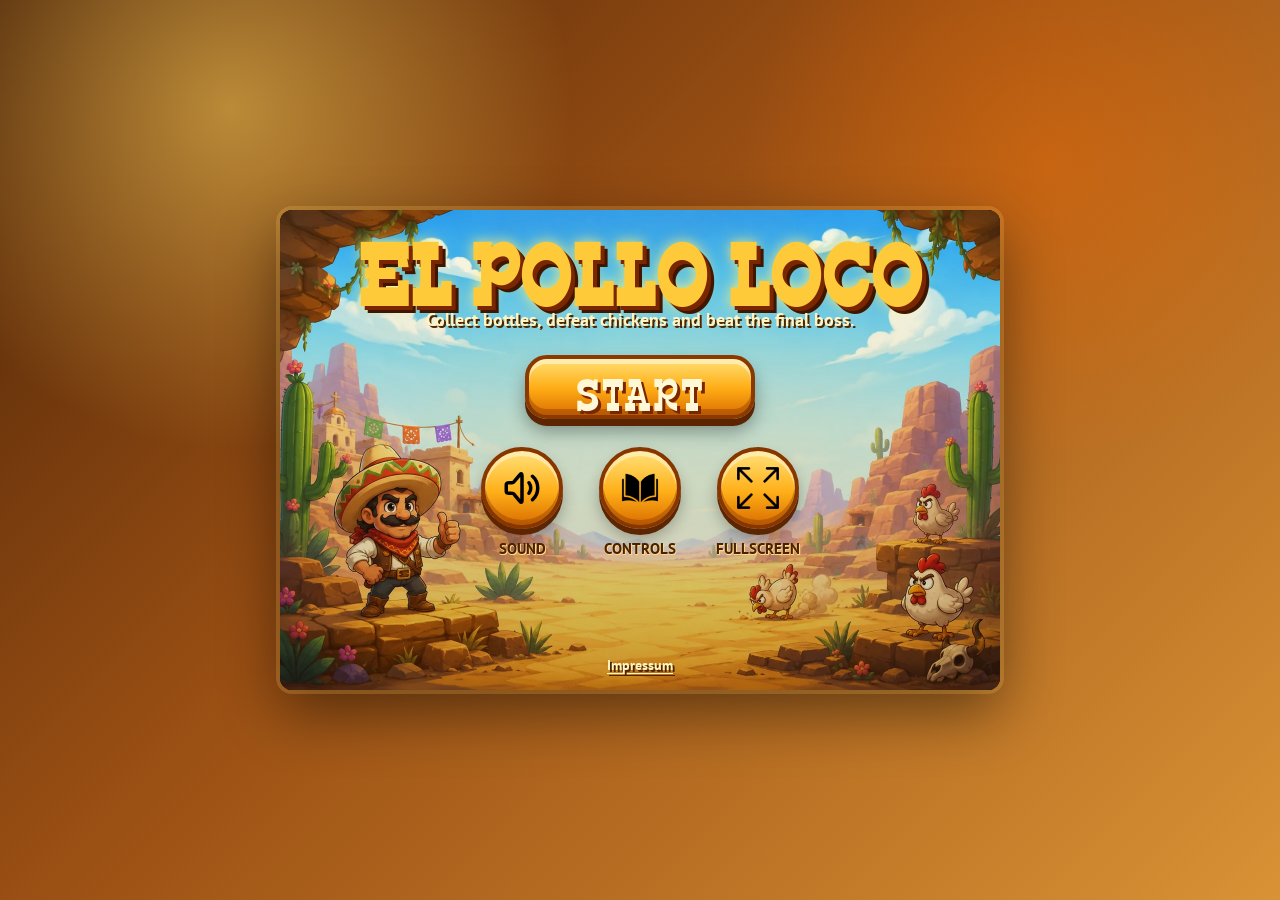
==== commit ad5c510b: "fix: finalize game for project submission" ====
--- a/index.html
+++ b/index.html
@@ -225,6 +225,23 @@
               </button>
 
               <button
+                id="pause-sound-button"
+                class="pause-action-button pause-sound-button"
+                type="button"
+                aria-label="Turn sound off"
+                aria-pressed="false"
+                title="Turn sound off"
+                onclick="toggleSound()"
+              >
+                <img
+                  id="pause-sound-icon"
+                  src="./img/symbol/volume-on.svg"
+                  alt=""
+                />
+                <span id="pause-sound-label">Mute</span>
+              </button>
+
+              <button
                 class="pause-action-button"
                 type="button"
                 onclick="restartGame()"
@@ -255,18 +272,6 @@
         onclick="pauseGame()"
       >
         <img src="./img/symbol/pause.svg" alt="" />
-      </button>
-
-      <button
-        id="game-sound-button"
-        class="game-sound-button hidden"
-        type="button"
-        aria-label="Turn sound off"
-        aria-pressed="false"
-        title="Turn sound off"
-        onclick="toggleSound()"
-      >
-        <img id="game-sound-icon" src="./img/symbol/volume-on.svg" alt="" />
       </button>
 
       <div id="touch-controls" class="touch-controls">
@@ -330,21 +335,21 @@
       </div>
     </div>
 
-    <script src="models/drawable-object.class.js"></script>
-    <script src="models/movable-object.class.js"></script>
-    <script src="models/background.class.js"></script>
-    <script src="models/cloud.class.js"></script>
-    <script src="models/chicken.class.js"></script>
-    <script src="models/chick.class.js"></script>
-    <script src="models/endboss.class.js"></script>
-    <script src="models/statusbar.class.js"></script>
-    <script src="models/throwable-object.class.js"></script>
-    <script src="models/collectable-object.class.js"></script>
-    <script src="models/character.class.js"></script>
-    <script src="models/keyboard.class.js"></script>
-    <script src="models/level.class.js"></script>
-    <script src="models/collision-manager.class.js"></script>
-    <script src="models/world.class.js"></script>
+    <script src="classes/drawable-object.class.js"></script>
+    <script src="classes/movable-object.class.js"></script>
+    <script src="classes/background.class.js"></script>
+    <script src="classes/cloud.class.js"></script>
+    <script src="classes/chicken.class.js"></script>
+    <script src="classes/chick.class.js"></script>
+    <script src="classes/endboss.class.js"></script>
+    <script src="classes/statusbar.class.js"></script>
+    <script src="classes/throwable-object.class.js"></script>
+    <script src="classes/collectable-object.class.js"></script>
+    <script src="classes/character.class.js"></script>
+    <script src="classes/keyboard.class.js"></script>
+    <script src="classes/level.class.js"></script>
+    <script src="classes/collision-manager.class.js"></script>
+    <script src="classes/world.class.js"></script>
     <script src="levels/level1.js"></script>
     <script src="js/audio-manager.js"></script>
     <script src="js/game.js"></script>
--- a/style.css
+++ b/style.css
@@ -20,7 +20,20 @@
   --edge-right: max(var(--page-gap), var(--safe-right));
   --edge-bottom: max(var(--page-gap), var(--safe-bottom));
   --edge-left: max(var(--page-gap), var(--safe-left));
-  --fullscreen-toolbar-height: 64px;
+  --fullscreen-frame-gap: 10px;
+  --fullscreen-stage-max-width: 1080px;
+  --page-background:
+    radial-gradient(
+      circle at 18% 12%,
+      rgba(255, 210, 92, 0.55),
+      transparent 26%
+    ),
+    radial-gradient(
+      circle at 82% 18%,
+      rgba(255, 111, 0, 0.35),
+      transparent 24%
+    ),
+    linear-gradient(135deg, #4c2408 0%, #9a4f13 42%, #d99235 100%);
 }
 
 * {
@@ -44,25 +57,13 @@
   min-height: 100vh;
   min-height: 100svh;
   min-height: 100dvh;
-  padding: var(--edge-top) var(--edge-right) var(--edge-bottom)
-    var(--edge-left);
+  padding: var(--edge-top) var(--edge-right) var(--edge-bottom) var(--edge-left);
   display: flex;
   justify-content: center;
   align-items: center;
   font-family: GameText, Arial, Helvetica, sans-serif;
   overscroll-behavior: none;
-  background:
-    radial-gradient(
-      circle at 18% 12%,
-      rgba(255, 210, 92, 0.55),
-      transparent 26%
-    ),
-    radial-gradient(
-      circle at 82% 18%,
-      rgba(255, 111, 0, 0.35),
-      transparent 24%
-    ),
-    linear-gradient(135deg, #4c2408 0%, #9a4f13 42%, #d99235 100%);
+  background: var(--page-background);
 }
 
 body.fullscreen-scroll-lock {
@@ -124,14 +125,17 @@
   height: 100dvh;
   max-width: none;
   max-height: none;
-  padding: calc(var(--safe-top) + var(--fullscreen-toolbar-height))
-    var(--safe-right) var(--safe-bottom) var(--safe-left);
+  padding: max(var(--safe-top), var(--fullscreen-frame-gap))
+    max(var(--safe-right), var(--fullscreen-frame-gap))
+    max(var(--safe-bottom), var(--fullscreen-frame-gap))
+    max(var(--safe-left), var(--fullscreen-frame-gap));
   display: grid;
   place-items: center;
+  overflow: hidden;
   container-type: size;
   aspect-ratio: auto;
   border-radius: 0;
-  background: #1b0f06;
+  background: var(--page-background);
   box-shadow: none;
 }
 
@@ -144,10 +148,14 @@
 #game-container.fullscreen-active .game-stage {
   position: relative;
   inset: auto;
-  width: min(100cqw, 150cqh);
-  height: min(100cqh, 66.6667cqw);
+  width: min(var(--fullscreen-stage-max-width), 100cqw, 150cqh);
+  height: auto;
+  max-height: 100cqh;
   aspect-ratio: 3 / 2;
-  border-radius: 0;
+  border-radius: clamp(8px, 1.2vw, 14px);
+  box-shadow:
+    0 0 0 2px rgba(255, 216, 128, 0.24),
+    0 22px 64px rgba(20, 8, 0, 0.5);
 }
 
 .hidden {
--- a/css/menu.css
+++ b/css/menu.css
@@ -180,7 +180,8 @@
   outline-offset: 3px;
 }
 
-.game-sound-button {
+
+.game-menu-button {
   position: absolute;
   top: 12px;
   right: 12px;
@@ -193,49 +194,6 @@
   justify-content: center;
   align-items: center;
   background: linear-gradient(180deg, #ffe27a 0%, #ffaf18 55%, #d96d00 100%);
-  cursor: pointer;
-  touch-action: manipulation;
-  -webkit-tap-highlight-color: transparent;
-  box-shadow:
-    inset 0 4px 0 rgba(255, 255, 255, 0.4),
-    inset 0 -4px 0 rgba(117, 47, 0, 0.35),
-    0 4px 0 #5d2500,
-    0 8px 14px rgba(0, 0, 0, 0.3);
-}
-
-.game-sound-button:hover {
-  transform: translateY(-1px);
-  filter: brightness(1.08);
-}
-
-.game-sound-button:active {
-  transform: translateY(3px);
-  box-shadow:
-    inset 0 3px 0 rgba(255, 255, 255, 0.3),
-    inset 0 -3px 0 rgba(117, 47, 0, 0.35),
-    0 1px 0 #5d2500;
-}
-
-.game-sound-button img {
-  width: 29px;
-  height: 29px;
-  object-fit: contain;
-  pointer-events: none;
-}
-
-.game-menu-button {
-  position: absolute;
-  top: 12px;
-  left: 12px;
-  z-index: 7;
-  width: 52px;
-  height: 52px;
-  border: 3px solid #873600;
-  border-radius: 50%;
-  display: flex;
-  justify-content: center;
-  align-items: center;
-  background: linear-gradient(180deg, #ffe27a 0%, #ffaf18 55%, #d96d00 100%);
   color: #4b2100;
   cursor: pointer;
   touch-action: manipulation;
@@ -267,7 +225,6 @@
     0 1px 0 #5d2500;
 }
 
-.game-sound-button:focus-visible,
 .game-menu-button:focus-visible {
   outline: 4px solid #fff3b4;
   outline-offset: 3px;
@@ -282,7 +239,7 @@
 
   .game-menu-button {
     top: 8px;
-    left: 8px;
+    right: 8px;
     width: 44px;
     height: 44px;
   }
--- a/css/dialog.css
+++ b/css/dialog.css
@@ -146,59 +146,6 @@
   line-height: 1.35;
 }
 
-@media (max-width: 760px) and (min-aspect-ratio: 1 / 1) {
-  .controls-dialog {
-    padding: 12px;
-  }
-
-  .controls-card {
-    width: min(470px, 92%);
-    padding: 16px 18px 14px;
-  }
-
-  .controls-card h2 {
-    font-size: 32px;
-  }
-
-  .controls-description {
-    margin-bottom: 12px;
-    font-size: 13px;
-  }
-
-  .controls-close-button {
-    top: 7px;
-    right: 8px;
-    width: 36px;
-    height: 36px;
-    font-size: 26px;
-  }
-
-  .controls-content {
-    gap: 8px;
-  }
-
-  .control-group {
-    min-height: 112px;
-    padding: 10px 6px;
-  }
-
-  .control-group strong {
-    margin-bottom: 7px;
-    font-size: 14px;
-  }
-
-  .control-group p {
-    margin-top: 8px;
-    font-size: 11px;
-  }
-
-  .controls-hint {
-    margin-top: 10px;
-    padding: 6px 10px;
-    font-size: 12px;
-  }
-}
-
 .pause-dialog {
   position: absolute;
   inset: 0;
@@ -213,7 +160,9 @@
 
 .pause-card {
   width: min(420px, 100%);
+  max-height: 100%;
   padding: 30px;
+  overflow: hidden;
   border: 4px solid #7e3a00;
   border-radius: 24px;
   background: linear-gradient(180deg, #ffe6a1 0%, #efb758 100%);
@@ -227,6 +176,7 @@
 }
 
 .pause-card h2 {
+  margin: 0;
   color: #9a3600;
   font-family: GameFont, GameText, Arial, sans-serif;
   font-size: 52px;
@@ -250,19 +200,38 @@
 
 .pause-action-button {
   width: 100%;
+  min-width: 0;
   min-height: 54px;
+  padding: 0 14px;
   border: 3px solid #7e3a00;
   border-radius: 16px;
   background: linear-gradient(180deg, #ffe174 0%, #ffad16 55%, #dc6f00 100%);
   color: #fff8d6;
   font-family: GameFont, GameText, Arial, sans-serif;
   font-size: 30px;
+  line-height: 1;
   letter-spacing: 1px;
   text-transform: uppercase;
   text-shadow: 2px 2px 0 #7a2600;
+  white-space: nowrap;
   box-shadow:
     inset 0 4px 0 rgba(255, 255, 255, 0.4),
     0 4px 0 #5c2400;
+}
+
+.pause-sound-button {
+  display: flex;
+  justify-content: center;
+  align-items: center;
+  gap: 9px;
+}
+
+.pause-sound-button img {
+  flex: 0 0 auto;
+  width: 26px;
+  height: 26px;
+  object-fit: contain;
+  pointer-events: none;
 }
 
 .pause-action-button:hover {
@@ -280,31 +249,137 @@
   outline-offset: 3px;
 }
 
-@media (max-width: 760px) and (min-aspect-ratio: 1 / 1) {
+@media (orientation: landscape) and (max-width: 1024px) and (max-height: 600px) {
+  .controls-dialog {
+    padding: 12px;
+  }
+
+  .controls-card {
+    width: min(470px, 92%);
+    padding: 16px 18px 14px;
+  }
+
+  .controls-card h2 {
+    font-size: 32px;
+  }
+
+  .controls-description {
+    margin-bottom: 12px;
+    font-size: 13px;
+  }
+
+  .controls-close-button {
+    top: 7px;
+    right: 8px;
+    width: 36px;
+    height: 36px;
+    font-size: 26px;
+  }
+
+  .controls-content {
+    gap: 8px;
+  }
+
+  .control-group {
+    min-height: 112px;
+    padding: 10px 6px;
+  }
+
+  .control-group strong {
+    margin-bottom: 7px;
+    font-size: 14px;
+  }
+
+  .control-group p {
+    margin-top: 8px;
+    font-size: 11px;
+  }
+
+  .controls-hint {
+    margin-top: 10px;
+    padding: 6px 10px;
+    font-size: 12px;
+  }
+}
+
+@media (orientation: landscape) and (hover: none),
+  (orientation: landscape) and (any-pointer: coarse) {
   .pause-dialog {
-    padding: 12px;
+    padding: max(10px, var(--safe-top)) max(12px, var(--safe-right))
+      max(10px, var(--safe-bottom)) max(12px, var(--safe-left));
   }
 
   .pause-card {
-    width: min(350px, 90%);
-    padding: 20px;
+    width: min(520px, calc(100% - 8px));
+    padding: clamp(12px, 3dvh, 20px) clamp(14px, 3vw, 24px);
+    border-width: 3px;
+    border-radius: clamp(16px, 3vw, 22px);
   }
 
   .pause-card h2 {
-    font-size: 38px;
+    font-size: clamp(30px, 9dvh, 42px);
+    line-height: 0.95;
   }
 
   .pause-card p {
-    font-size: 14px;
+    margin-top: 4px;
+    font-size: clamp(12px, 3dvh, 14px);
   }
 
   .pause-actions {
-    margin-top: 16px;
-    gap: 10px;
+    margin-top: clamp(10px, 3dvh, 16px);
+    display: grid;
+    grid-template-columns: repeat(2, minmax(0, 1fr));
+    gap: clamp(8px, 2dvh, 12px);
   }
 
   .pause-action-button {
-    min-height: 44px;
-    font-size: 24px;
-  }
-}
+    min-height: clamp(44px, 12dvh, 52px);
+    padding: 0 clamp(8px, 2vw, 14px);
+    border-radius: 14px;
+    font-size: clamp(20px, 5dvh, 27px);
+  }
+
+  .pause-sound-button {
+    gap: clamp(5px, 1vw, 8px);
+  }
+
+  .pause-sound-button img {
+    width: clamp(20px, 5dvh, 25px);
+    height: clamp(20px, 5dvh, 25px);
+  }
+}
+
+@media (orientation: landscape) and (max-height: 360px) {
+  .pause-dialog {
+    padding: 8px max(10px, var(--safe-right)) 8px max(10px, var(--safe-left));
+  }
+
+  .pause-card {
+    width: min(500px, calc(100% - 4px));
+    padding: 10px 14px;
+  }
+
+  .pause-card h2 {
+    font-size: 28px;
+  }
+
+  .pause-card p {
+    display: none;
+  }
+
+  .pause-actions {
+    margin-top: 8px;
+    gap: 8px;
+  }
+
+  .pause-action-button {
+    min-height: 42px;
+    font-size: 20px;
+  }
+
+  .pause-sound-button img {
+    width: 20px;
+    height: 20px;
+  }
+}
--- a/css/responsive.css
+++ b/css/responsive.css
@@ -6,31 +6,37 @@
   pointer-events: none;
   user-select: none;
   -webkit-user-select: none;
-  touch-action: none;
 }
 
 .touch-group {
   position: absolute;
-  bottom: max(32px, calc(var(--safe-bottom) + 16px));
+  bottom: clamp(14px, 4dvh, 24px);
   display: flex;
-  gap: 18px;
+  gap: clamp(10px, 1.8dvw, 14px);
   pointer-events: auto;
 }
 
 .touch-left {
-  left: max(22px, var(--safe-left));
+  left: clamp(14px, 3dvw, 24px);
 }
 
 .touch-right {
-  right: max(22px, var(--safe-right));
+  right: clamp(14px, 3dvw, 24px);
 }
 
 .touch-button {
+  --touch-control-size: clamp(58px, 16vh, 68px);
+  --touch-control-size: clamp(58px, 16dvh, 68px);
+
   position: relative;
-  width: 78px;
-  height: 78px;
-  border: 5px solid #873600;
+  flex: 0 0 var(--touch-control-size);
+  width: var(--touch-control-size);
+  height: var(--touch-control-size);
+  min-width: var(--touch-control-size);
+  border: 4px solid #873600;
   border-radius: 50%;
+  display: grid;
+  place-items: center;
   background:
     radial-gradient(
       circle at 35% 25%,
@@ -54,22 +60,21 @@
     filter 35ms linear;
   will-change: transform;
   box-shadow:
-    inset 0 5px 0 rgba(255, 255, 255, 0.35),
-    inset 0 -6px 0 rgba(117, 47, 0, 0.38),
-    0 7px 0 #5d2500,
-    0 12px 18px rgba(0, 0, 0, 0.32);
+    inset 0 4px 0 rgba(255, 255, 255, 0.35),
+    inset 0 -5px 0 rgba(117, 47, 0, 0.38),
+    0 6px 0 #5d2500,
+    0 10px 16px rgba(0, 0, 0, 0.3);
 }
 
 .touch-button::before {
   content: attr(data-icon);
   position: absolute;
   inset: 0;
-  padding-bottom: 5px;
-  display: flex;
-  justify-content: center;
-  align-items: center;
+  padding-bottom: 4px;
+  display: grid;
+  place-items: center;
   color: #4b2100;
-  font-size: 52px;
+  font-size: calc(var(--touch-control-size) * 0.64);
   font-weight: 900;
   line-height: 1;
   pointer-events: none;
@@ -79,20 +84,20 @@
 }
 
 .throw-button::before {
-  padding-bottom: 1px;
-  font-size: 31px;
+  padding-bottom: 0;
+  font-size: calc(var(--touch-control-size) * 0.38);
   letter-spacing: 1px;
 }
 
 .touch-button.is-pressed,
 .touch-button:active {
-  transform: scale(0.94);
+  transform: scale(0.93);
   filter: brightness(1.08);
   box-shadow:
-    inset 0 4px 0 rgba(255, 255, 255, 0.25),
-    inset 0 -4px 0 rgba(117, 47, 0, 0.35),
+    inset 0 3px 0 rgba(255, 255, 255, 0.25),
+    inset 0 -3px 0 rgba(117, 47, 0, 0.35),
     0 3px 0 #5d2500,
-    0 7px 12px rgba(0, 0, 0, 0.25);
+    0 6px 10px rgba(0, 0, 0, 0.24);
 }
 
 .rotate-message {
@@ -172,15 +177,13 @@
   }
 }
 
-@media (orientation: landscape) and (hover: none),
-  (orientation: landscape) and (any-pointer: coarse) {
+@media (orientation: landscape) and (hover: none) and (pointer: coarse) {
   .touch-controls {
     display: block;
   }
 }
 
-@media (orientation: portrait) and (hover: none),
-  (orientation: portrait) and (any-pointer: coarse) {
+@media (orientation: portrait) and (hover: none) and (pointer: coarse) {
   .rotate-message {
     display: flex;
   }
@@ -243,123 +246,67 @@
     font-size: 12px;
   }
 
-  .game-menu-button,
-  .game-sound-button {
+  .game-menu-button {
     top: max(8px, var(--safe-top));
+    right: max(8px, var(--safe-right));
     width: 44px;
     height: 44px;
   }
 
-  .game-menu-button {
-    left: max(8px, var(--safe-left));
-  }
-
-  .game-sound-button {
-    right: max(8px, var(--safe-right));
-  }
-
-  .game-menu-button img,
-  .game-sound-button img {
+  .game-menu-button img {
     width: 25px;
     height: 25px;
   }
-
-  .touch-group {
-    bottom: max(30px, calc(var(--safe-bottom) + 14px));
-    gap: 14px;
-  }
-
-  .touch-left {
-    left: max(16px, var(--safe-left));
-  }
-
-  .touch-right {
-    right: max(16px, var(--safe-right));
-  }
-
-  .touch-button {
-    width: 68px;
-    height: 68px;
-  }
-
-  .touch-button::before {
-    padding-bottom: 5px;
-    font-size: 46px;
-  }
-
-  .throw-button::before {
-    padding-bottom: 1px;
-    font-size: 28px;
-  }
-}
-
-@media (max-height: 430px) and (orientation: landscape) {
-  .touch-button {
-    width: 62px;
-    height: 62px;
-  }
-
-  .touch-button::before {
-    padding-bottom: 4px;
-    font-size: 40px;
-  }
-
-  .throw-button::before {
-    padding-bottom: 0;
-    font-size: 24px;
-  }
-
-  .touch-group {
-    bottom: max(26px, calc(var(--safe-bottom) + 12px));
-  }
-}
-
-@media (max-height: 360px) and (orientation: landscape) {
-  .touch-group {
-    bottom: max(18px, calc(var(--safe-bottom) + 8px));
-    gap: 10px;
-  }
-
-  .touch-button {
-    width: 54px;
-    height: 54px;
-    border-width: 4px;
-  }
-
-  .touch-button::before {
-    padding-bottom: 3px;
-    font-size: 34px;
-  }
-
-  .throw-button::before {
-    padding-bottom: 0;
-    font-size: 21px;
-  }
-}
-
-#game-container.fullscreen-active .game-menu-button,
-#game-container.fullscreen-active .game-sound-button {
+}
+
+#game-container.fullscreen-active .touch-button {
+  --touch-control-size: clamp(72px, 20vh, 84px);
+  --touch-control-size: clamp(72px, 20dvh, 84px);
+}
+
+#game-container.fullscreen-active .touch-group {
+  bottom: max(
+    calc(var(--safe-bottom) + 12px),
+    clamp(18px, 4dvh, 28px)
+  );
+  gap: clamp(12px, 1.8dvw, 18px);
+}
+
+#game-container.fullscreen-active .touch-left {
+  left: max(calc(var(--safe-left) + 12px), clamp(16px, 3dvw, 30px));
+}
+
+#game-container.fullscreen-active .touch-right {
+  right: max(calc(var(--safe-right) + 12px), clamp(16px, 3dvw, 30px));
+}
+
+#game-container.fullscreen-active .game-menu-button {
   top: max(8px, var(--safe-top));
+  right: max(12px, var(--safe-right));
   width: 48px;
   height: 48px;
 }
 
-#game-container.fullscreen-active .game-menu-button {
-  left: max(12px, var(--safe-left));
-}
-
-#game-container.fullscreen-active .game-sound-button {
-  right: max(12px, var(--safe-right));
-}
-
-#game-container.fullscreen-active .touch-group {
-  bottom: max(18px, calc(var(--safe-bottom) + 10px));
-}
-
-#game-container.fullscreen-active .touch-left {
-  left: max(16px, calc(var(--safe-left) + 8px));
-}
-
-#game-container.fullscreen-active .touch-right {
-  right: max(16px, calc(var(--safe-right) + 8px));
-}
+#game-container:has(.game-overlay:not(.hidden)) .touch-controls,
+#game-container:has(.pause-dialog:not(.hidden)) .touch-controls {
+  display: none !important;
+}
+
+@media (max-height: 360px) and (orientation: landscape) {
+  .touch-button {
+    --touch-control-size: 56px;
+  }
+
+  #game-container.fullscreen-active .touch-button {
+    --touch-control-size: 72px;
+  }
+
+  .touch-group {
+    bottom: max(12px, calc(var(--safe-bottom) + 8px));
+    gap: 10px;
+  }
+
+  #game-container.fullscreen-active .touch-group {
+    bottom: max(14px, calc(var(--safe-bottom) + 10px));
+  }
+}
